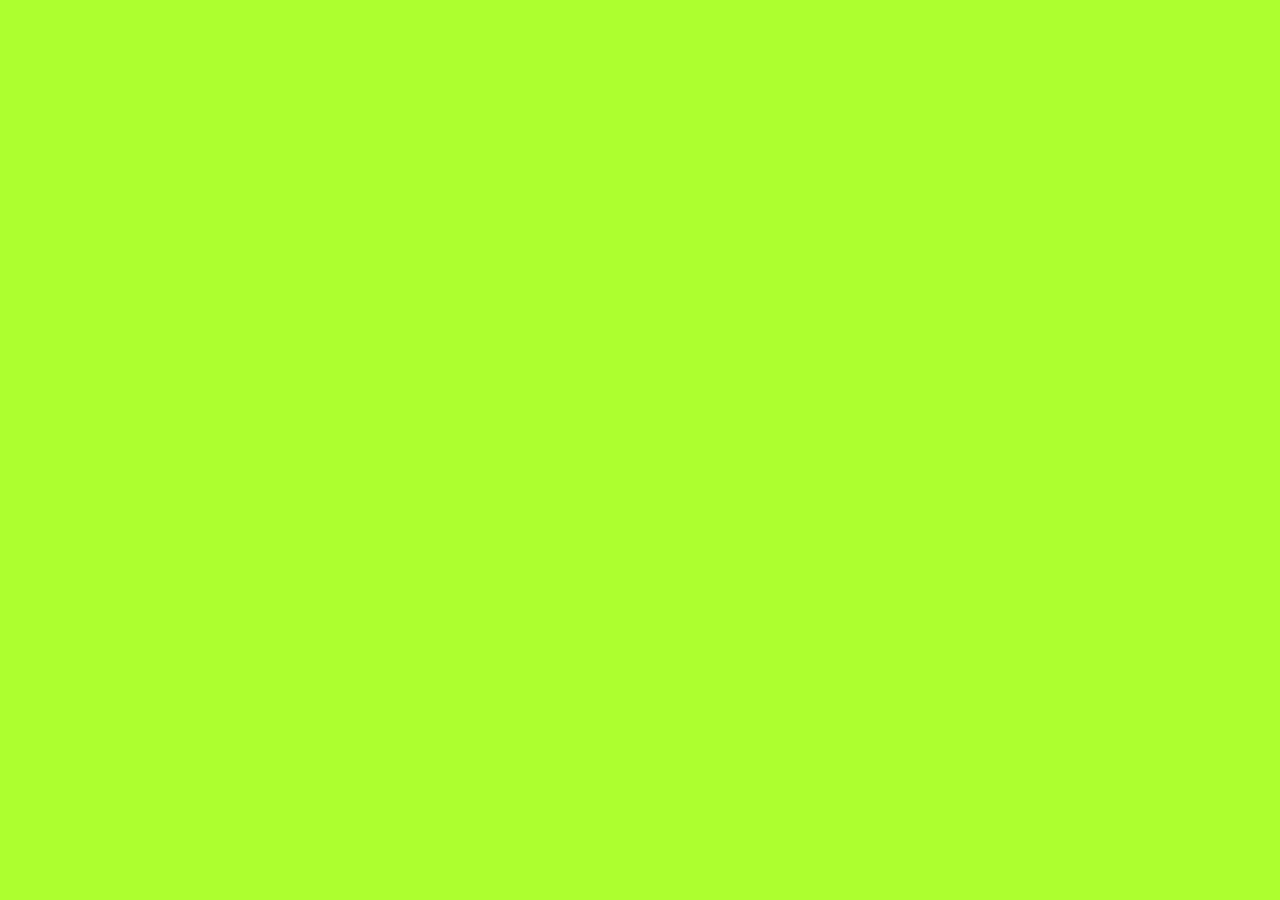
==== index.html @ 589edb20 "Update index.html" ====
<!DOCTYPE html>
<html lang="en">
<head>
    <meta charset="UTF-8">
    <meta name="viewport" content="width=device-width, initial-scale=1.0">
    <title>Wreck-It Ralph</title>
    <link rel="icon" href="./img/Ralph-icon.jpg">
    <link rel="stylesheet" href="./css/style.css">
</head>
<body>
    
    <!-- header -->
     <header>


     </header>

    <!-- main -->
     <main>


     </main>

    <!-- footer -->
     <footer>


     </footer>

</body>
</html>
---- css/style.css ----
body{
    background-color: greenyellow;
}
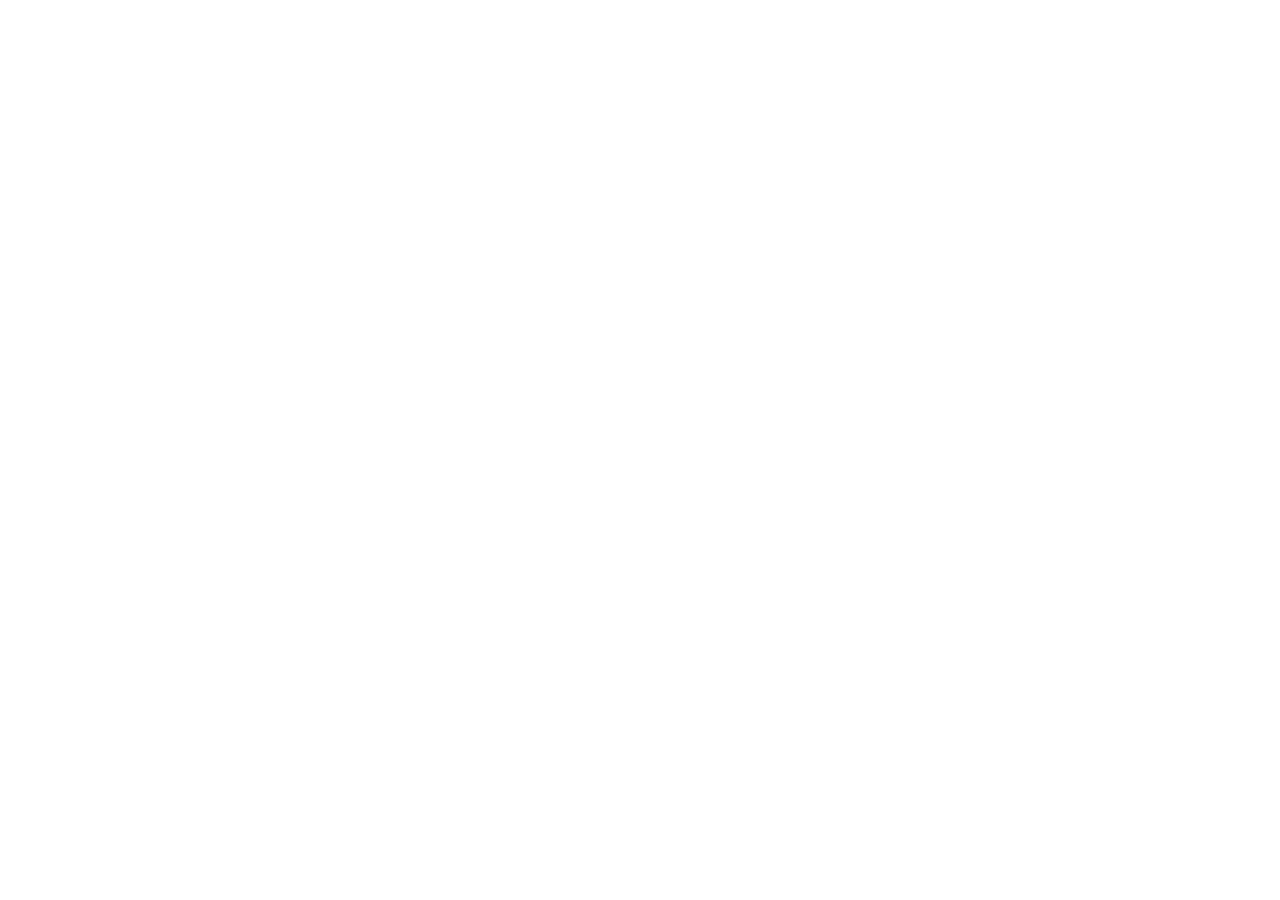
==== commit 88274103: "Update index.html" ====
--- a/index.html
+++ b/index.html
@@ -5,7 +5,7 @@
     <meta name="viewport" content="width=device-width, initial-scale=1.0">
     <title>Wreck-It Ralph</title>
     <link rel="icon" href="./img/Ralph-icon.jpg">
-    <link rel="stylesheet" href="./css/style.css">
+    <link rel="stylesheet" href="./css/style.css?v=2">
 </head>
 <body>
     
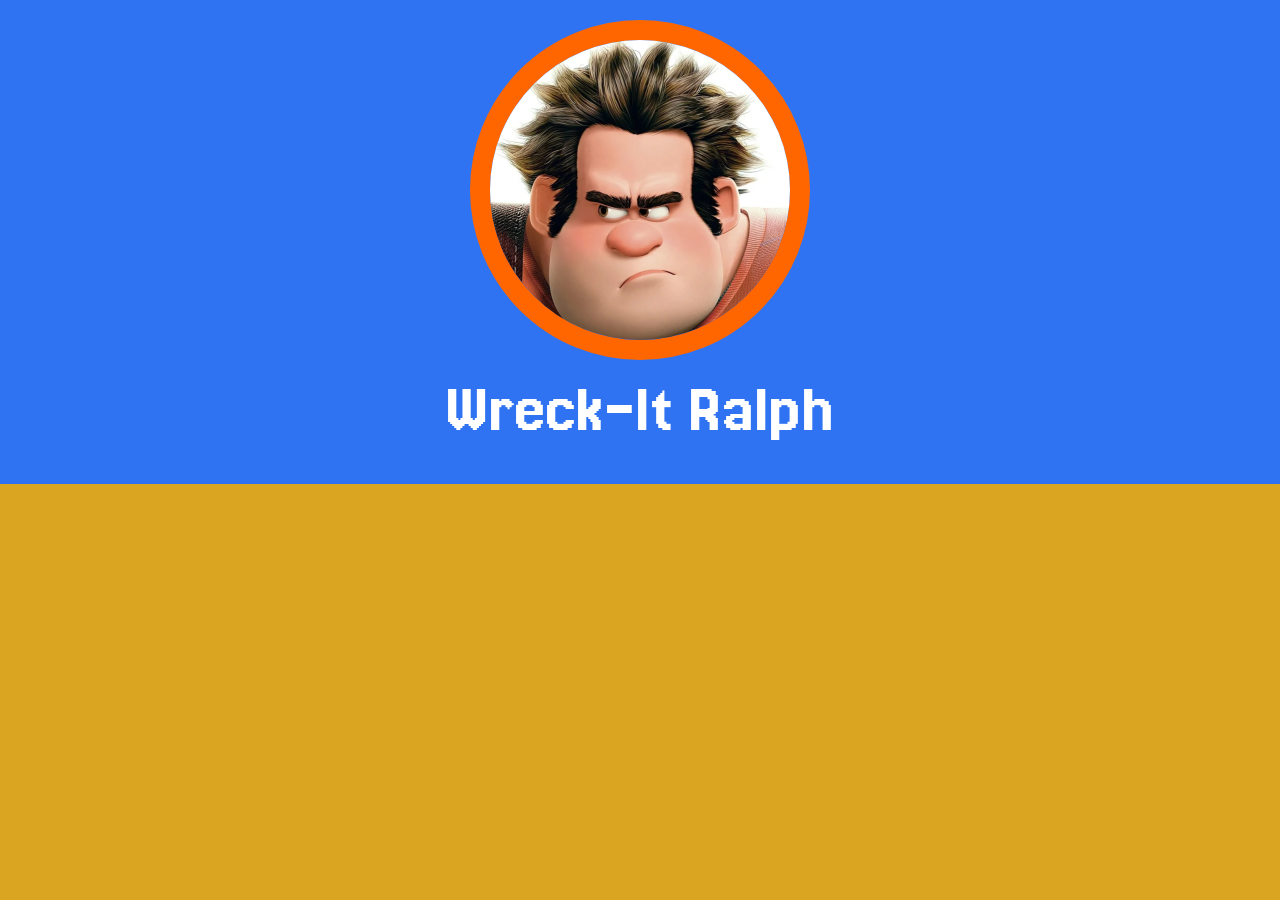
==== commit f77b09c8: "done the header" ====
--- a/index.html
+++ b/index.html
@@ -11,8 +11,8 @@
     
     <!-- header -->
      <header>
-
-
+        <img src="./img/ralph-pfp.webp" alt='Wreck-It Ralph&#39;s profile picture'>
+        <h1>Wreck-It Ralph</h1>
      </header>
 
     <!-- main -->
--- a/css/style.css
+++ b/css/style.css
@@ -0,0 +1,32 @@
+@import url('https://fonts.googleapis.com/css2?family=Jersey+20&display=swap');
+
+body{
+    background-color: goldenrod;
+}
+
+html,body{
+    margin: 0;
+    padding: 0;
+}
+
+header{
+    text-align: center;
+    background-color: rgb(47, 115, 242);
+    padding: 20px;
+}
+
+header img{
+    width: 300px;
+    height: 300px;
+    border: 20px solid rgb(255, 102, 0);
+    border-radius: 50%;
+}
+
+header h1{
+  font-family: "Jersey 20", sans-serif;
+  font-weight: 400;
+  font-style: normal;
+  font-size: 70px;
+  margin: 10px 0 20px 0;
+  color:white
+}
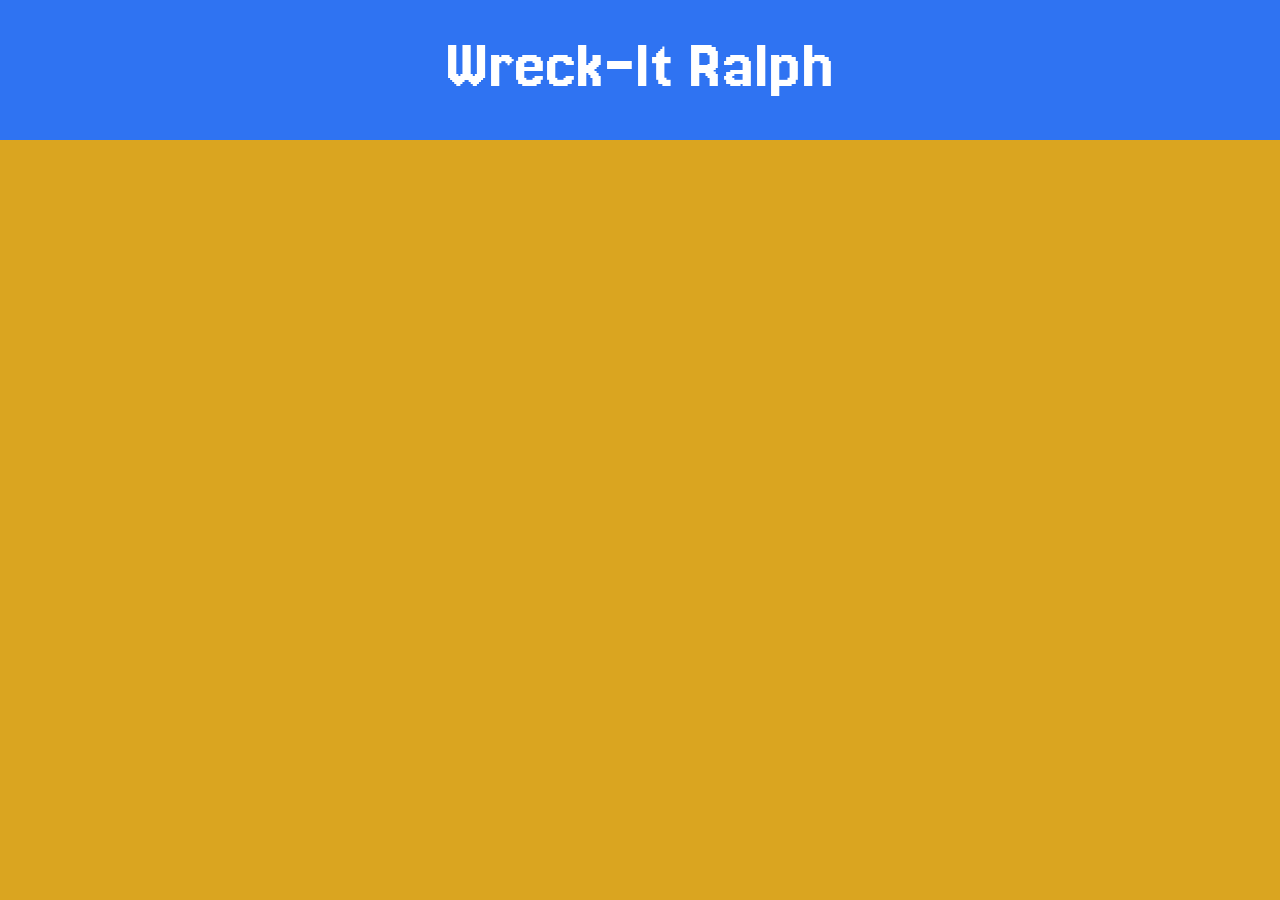
==== commit c0e3fcc2: "changed pfp from img to div in html" ====
--- a/index.html
+++ b/index.html
@@ -11,7 +11,7 @@
     
     <!-- header -->
      <header>
-        <img src="./img/ralph-pfp.webp" alt='Wreck-It Ralph&#39;s profile picture'>
+        <div class="pfp"></div>
         <h1>Wreck-It Ralph</h1>
      </header>
 
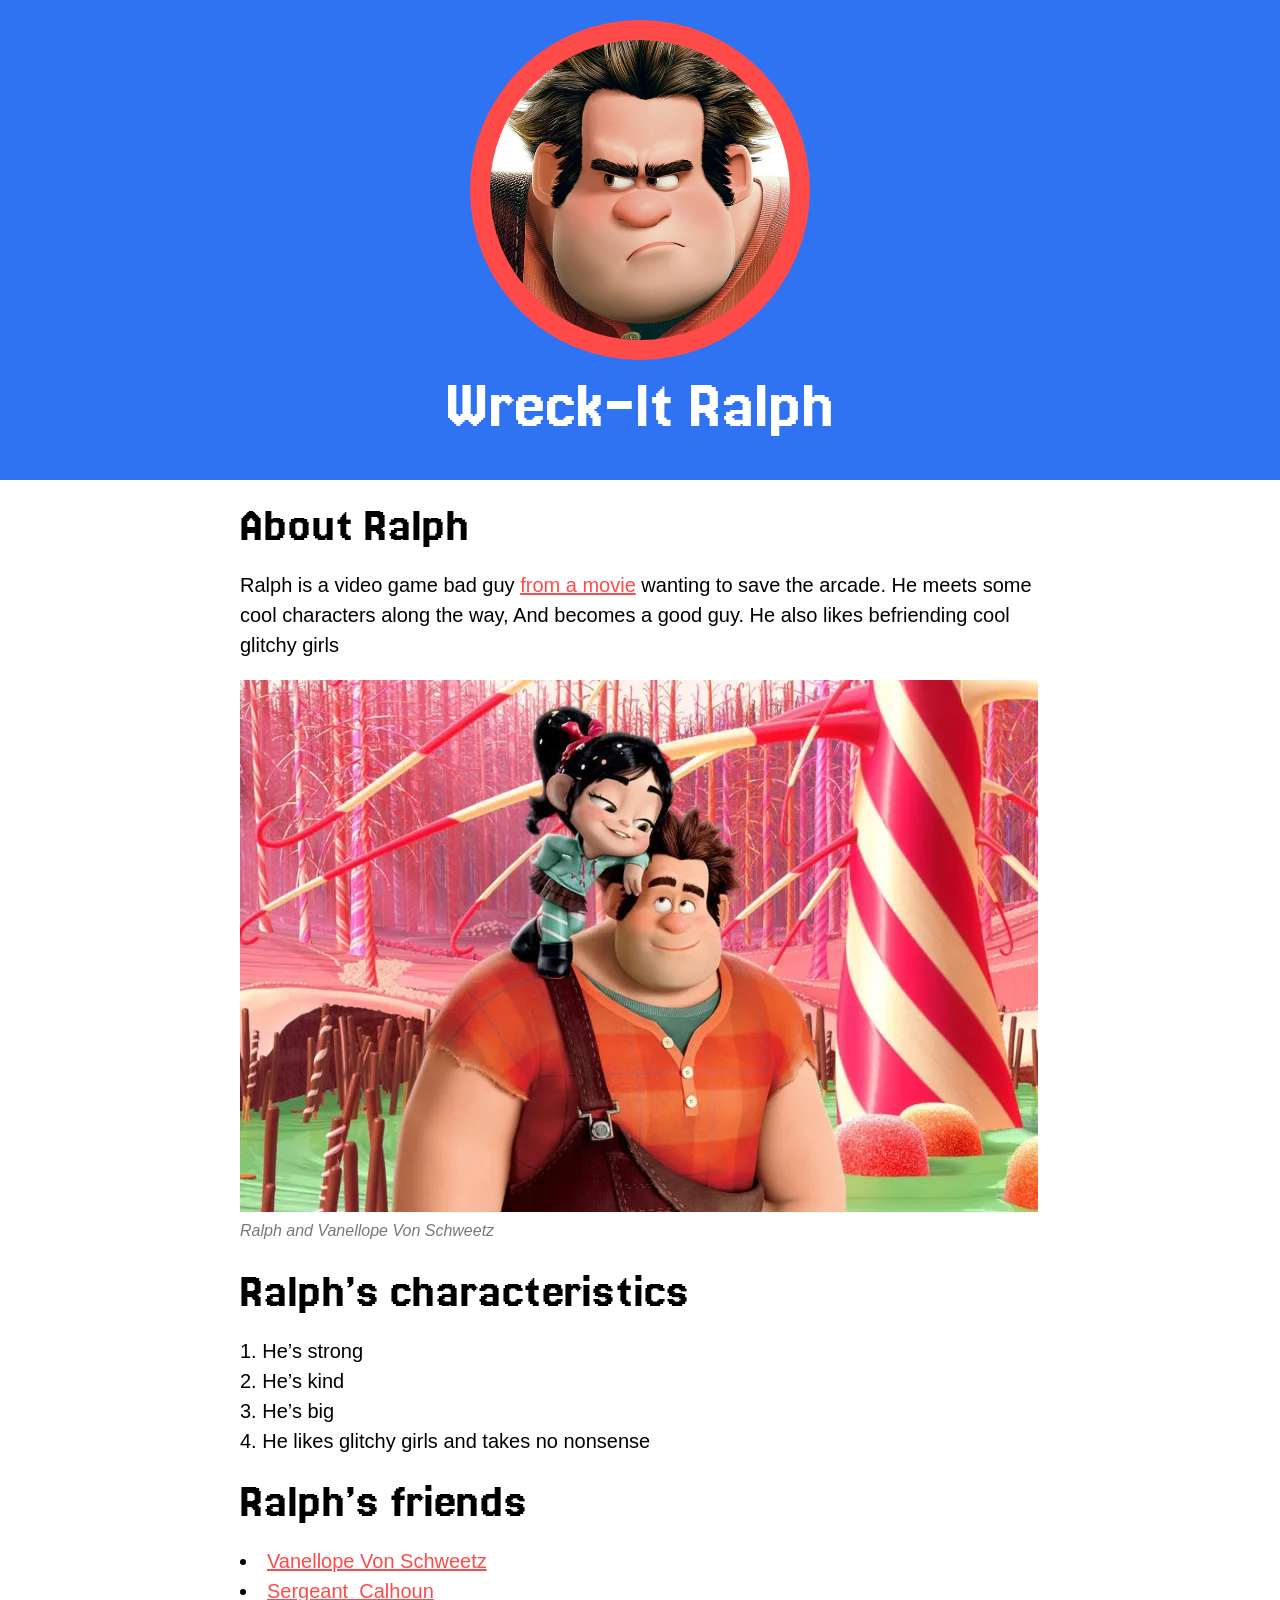
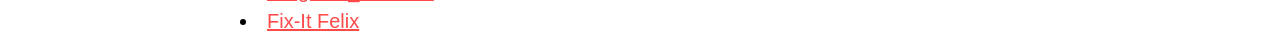
==== commit 87667db3: "Created the Main section" ====
--- a/index.html
+++ b/index.html
@@ -17,6 +17,26 @@
 
     <!-- main -->
      <main>
+        <h2>About Ralph</h2>
+        <p>Ralph is a video game bad guy <a href="https://www.imdb.com/title/tt1772341/" target="_blank"> from a movie</a> wanting to save the arcade. He meets some cool
+        characters along the way, And becomes a good guy. He also likes befriending cool glitchy girls</p>
+        <img src="./img/ralph-about.webp" alt="About Ralph">
+        <p class="caption">Ralph and Vanellope Von Schweetz</p>
+        <h2>Ralph&rsquo;s characteristics</h2>
+        <ol>
+            <li>He&rsquo;s strong</li>
+            <li>He&rsquo;s kind</li>
+            <li>He&rsquo;s big</li>
+            <li>He likes glitchy girls and takes no nonsense</li>
+        </ol>
+        <h2>Ralph&rsquo;s friends</h2>
+        <ul>
+            <li><a href="https://wreckitralph.fandom.com/wiki/Vanellope_von_Schweetz?v=1">Vanellope Von Schweetz</a></li>
+            <li><a href="https://wreckitralph.fandom.com/wiki/Sergeant_Calhoun"
+            target="_blank">Sergeant_Calhoun</a></li>
+            <li><a href="https://wreckitralph.fandom.com/wiki/Fix-It_Felix,_Jr._(character)"
+            >Fix-It Felix</a></li>
+        </ul>
 
 
      </main>
--- a/css/style.css
+++ b/css/style.css
@@ -1,12 +1,42 @@
 @import url('https://fonts.googleapis.com/css2?family=Jersey+20&display=swap');
 
 body{
-    background-color: goldenrod;
+    font-family: Arial, Helvetica, sans-serif;
+
 }
 
 html,body{
     margin: 0;
     padding: 0;
+}
+
+p, ul, ol{
+    font-size: 20px;
+    line-height: 30px;
+}
+
+ul, ol{
+    padding: 0;
+    list-style-position: inside;
+}
+
+a:hover{
+    color:rgb(74, 119, 255)
+}
+
+a:active{
+    color:rgb(164, 74, 255)
+}
+
+a, a:visited{
+    color: rgb(255, 74, 74)
+}
+
+p.caption{
+    font-size: 16px;
+    color: rgb(120, 120, 120);
+    font-style: oblique;
+    margin: 0;
 }
 
 header{
@@ -15,18 +45,40 @@
     padding: 20px;
 }
 
-header img{
+header .pfp{
     width: 300px;
     height: 300px;
-    border: 20px solid rgb(255, 102, 0);
+    border: 20px solid rgb(255, 74, 74);
     border-radius: 50%;
+    background-image: url('./../img/ralph-with-vanellope.webp');
+    background-repeat: no-repeat;
+    background-position: -170px -40px;
+    background-size: 210%;
+    margin: 0 auto;
 }
 
-header h1{
+h1{
   font-family: "Jersey 20", sans-serif;
   font-weight: 400;
   font-style: normal;
   font-size: 70px;
   margin: 10px 0 20px 0;
   color:white
+}
+
+h2{
+   font-family: "Jersey 20", sans-serif;
+  font-weight: 400;
+  font-style: normal;
+  font-size: 50px;
+  margin: 20px 0;
+}
+
+main{
+    width: 800px;
+    margin: 0 auto;
+}
+
+main img{
+    max-width: 100%;
 }
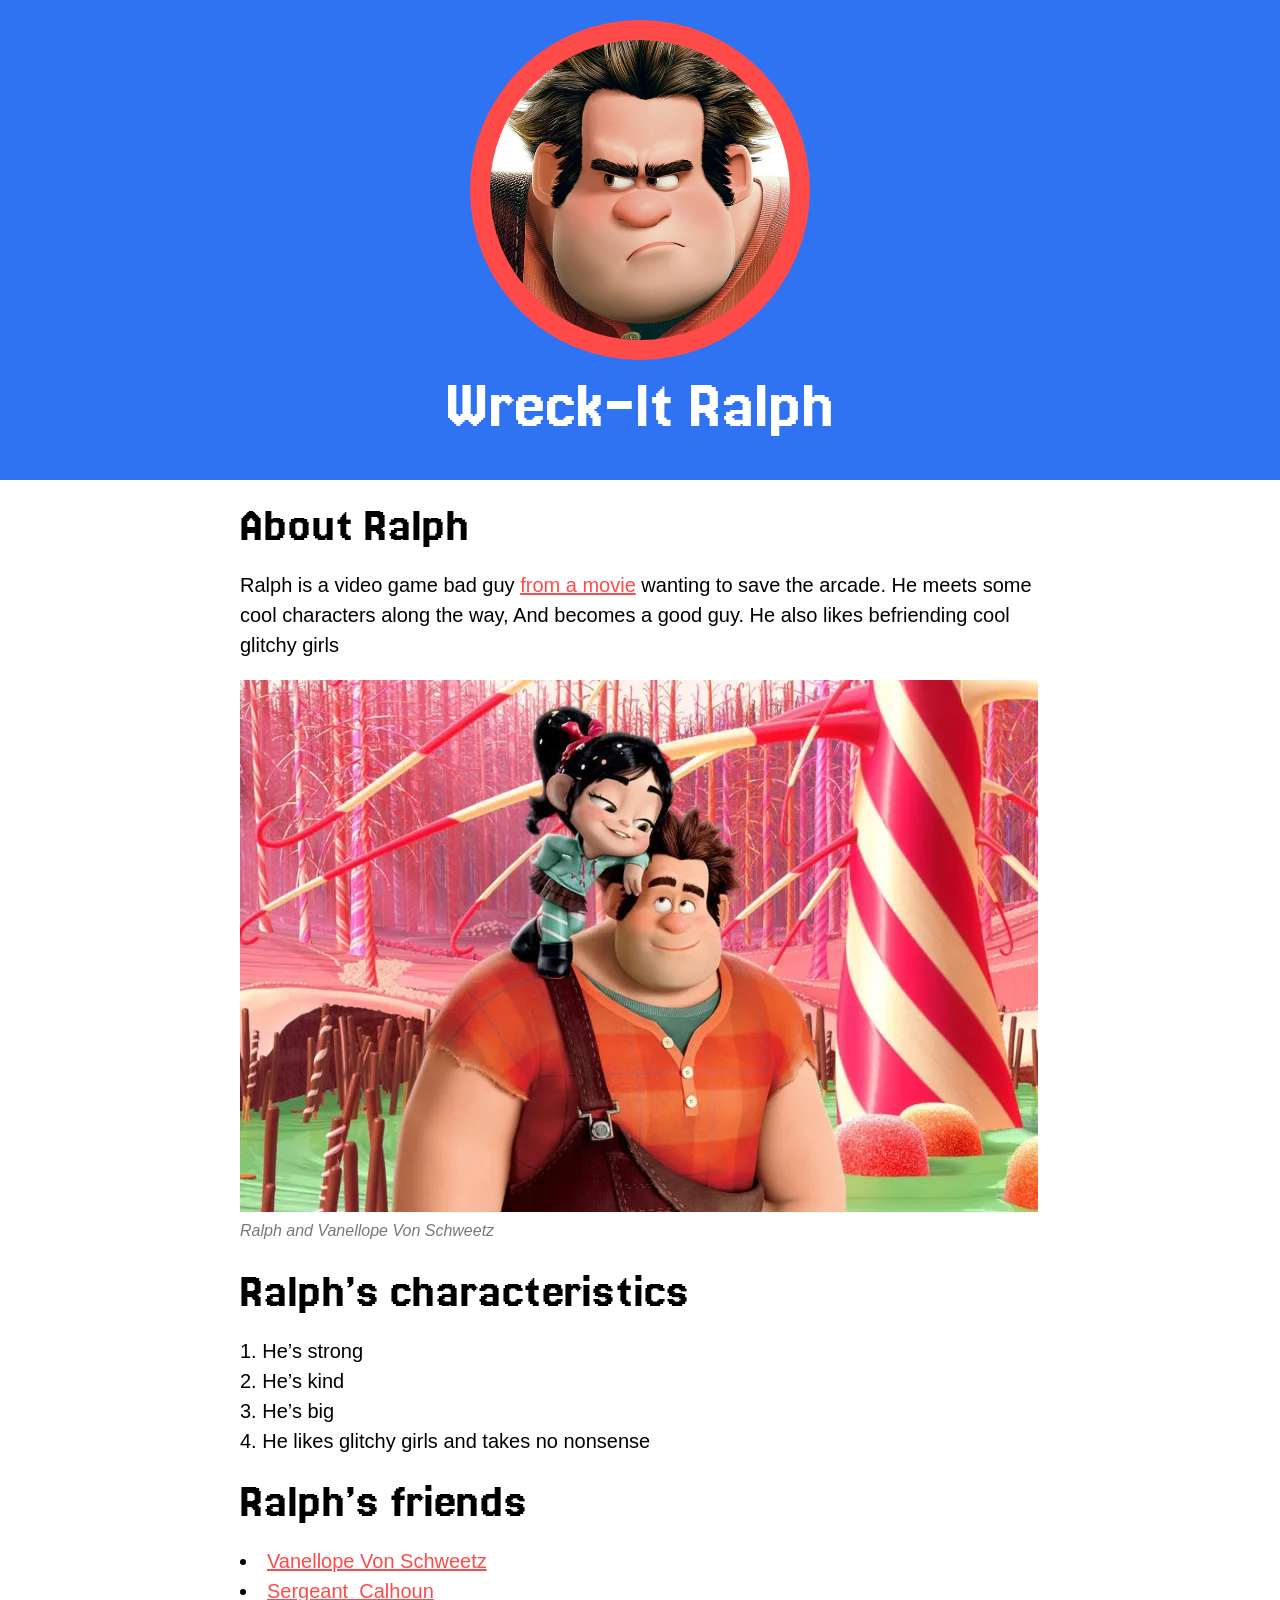
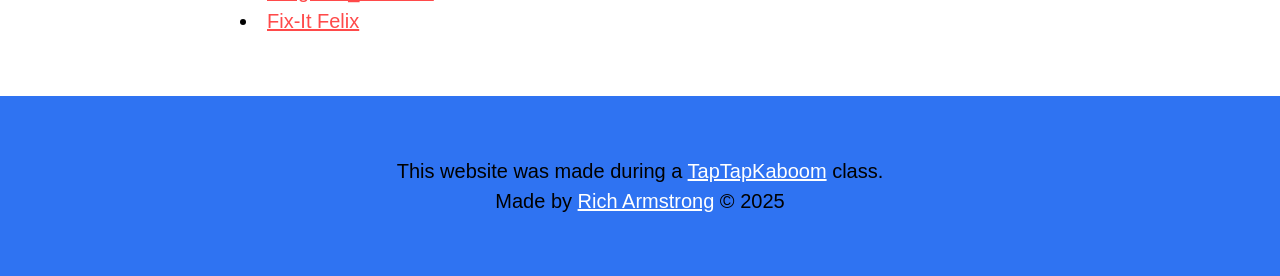
==== commit 413c042f: "Added footer element" ====
--- a/index.html
+++ b/index.html
@@ -8,7 +8,6 @@
     <link rel="stylesheet" href="./css/style.css?v=2">
 </head>
 <body>
-    
     <!-- header -->
      <header>
         <div class="pfp"></div>
@@ -37,14 +36,15 @@
             <li><a href="https://wreckitralph.fandom.com/wiki/Fix-It_Felix,_Jr._(character)"
             >Fix-It Felix</a></li>
         </ul>
-
-
      </main>
 
     <!-- footer -->
      <footer>
-
-
+        <div class="content">
+            <p>This website was made during a <a href="https://www.taptapkaboom.com"
+            target="_blank">TapTapKaboom</a> class.<br>Made by <a href="https://www.richarmstrong.net"
+            target="_blank">Rich Armstrong</a> &#169; 2025</p>
+        </div>
      </footer>
 
 </body>
--- a/css/style.css
+++ b/css/style.css
@@ -81,4 +81,26 @@
 
 main img{
     max-width: 100%;
-}+}
+
+footer{
+    background-color: rgb(47, 115, 242);
+    padding: 40px;
+    text-align: center;
+    margin-top: 60px;
+}
+
+footer.content{
+    width: 800px;
+    margin: 0 auto;
+}
+
+footer a, 
+footer a:visited{
+    color: white
+}
+
+footer a:hover{
+    color: rgb(255, 192, 74)
+}
+
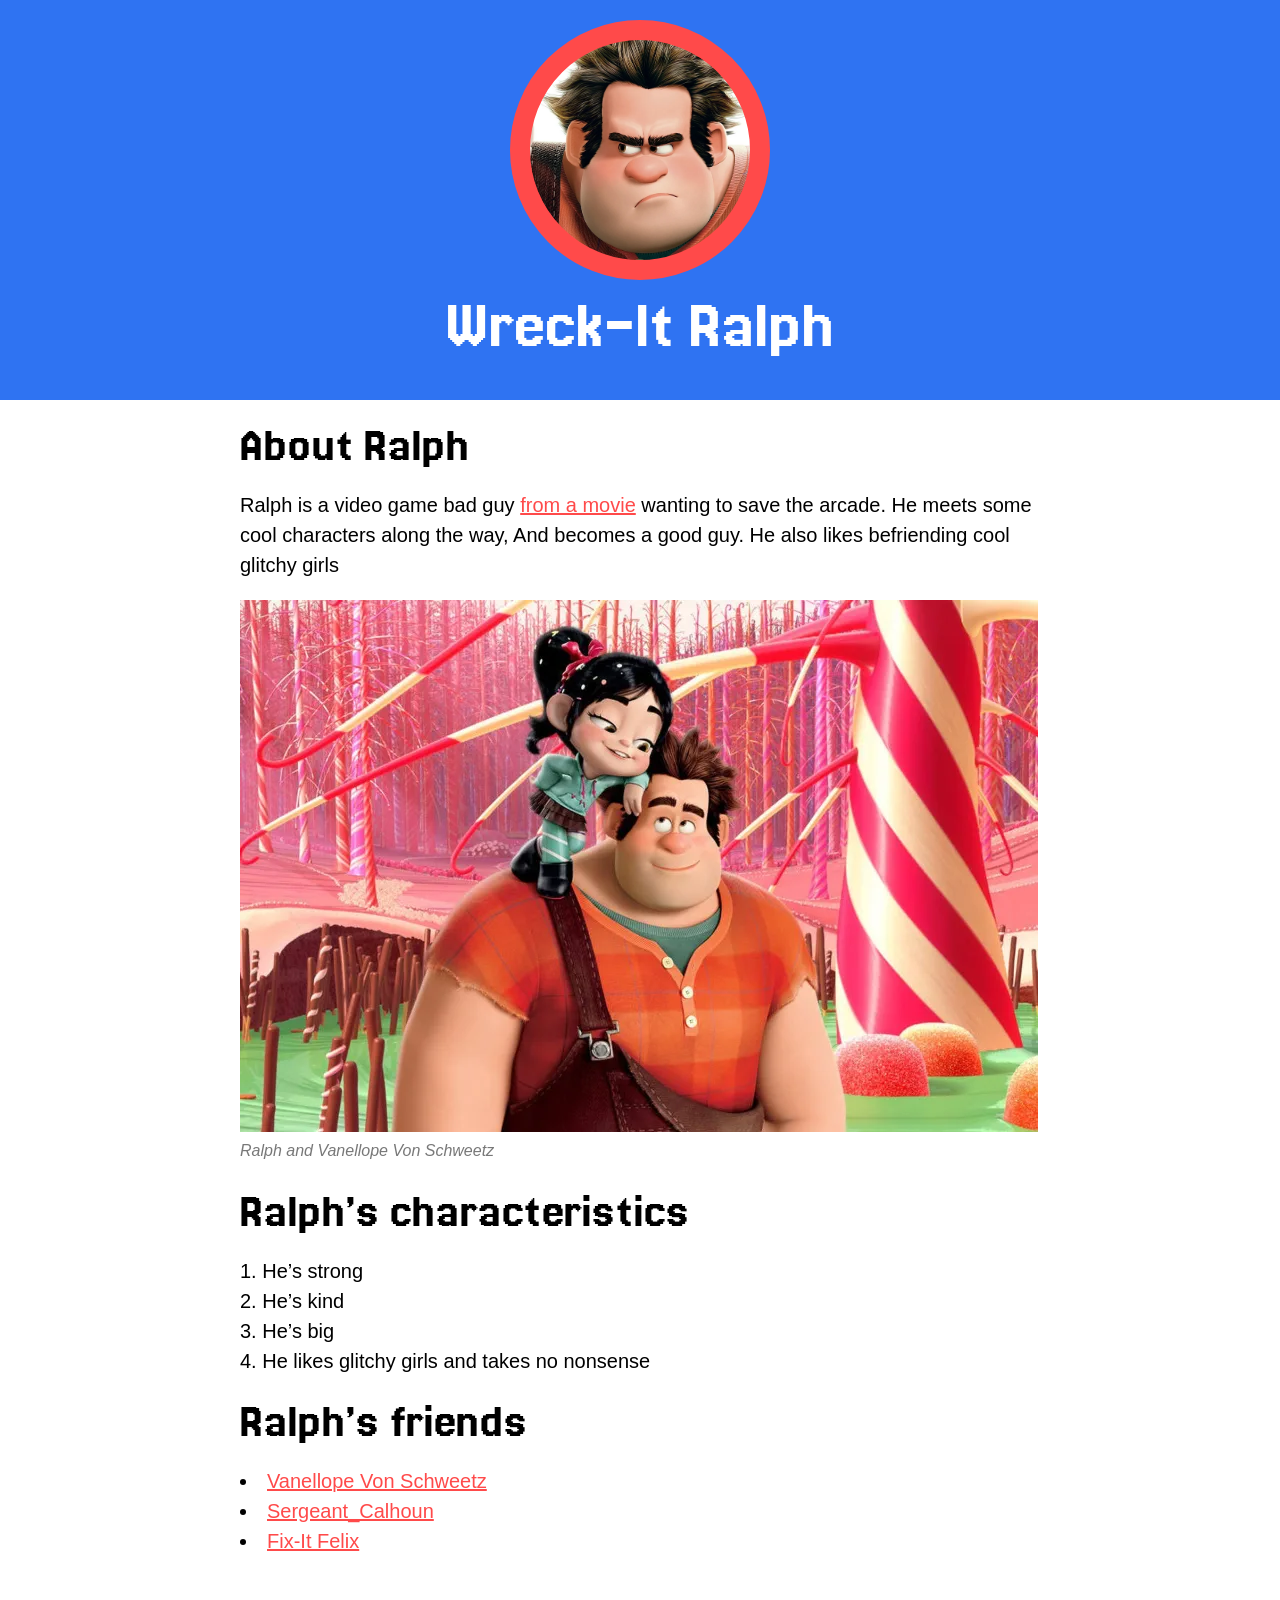
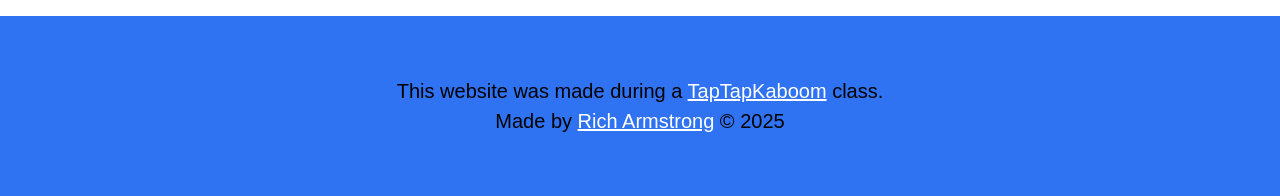
==== commit baf19245: "Add files via upload" ====
--- a/index.html
+++ b/index.html
@@ -2,7 +2,7 @@
 <html lang="en">
 <head>
     <meta charset="UTF-8">
-    <meta name="viewport" content="width=device-width, initial-scale=1.0">
+    <meta name="viewport" content="width=device-width,user-scaable=no, initial-scale=1.0">
     <title>Wreck-It Ralph</title>
     <link rel="icon" href="./img/Ralph-icon.jpg">
     <link rel="stylesheet" href="./css/style.css?v=2">
@@ -30,7 +30,7 @@
         </ol>
         <h2>Ralph&rsquo;s friends</h2>
         <ul>
-            <li><a href="https://wreckitralph.fandom.com/wiki/Vanellope_von_Schweetz?v=1">Vanellope Von Schweetz</a></li>
+            <li><a href="./Vanellope.html">Vanellope Von Schweetz</a></li>
             <li><a href="https://wreckitralph.fandom.com/wiki/Sergeant_Calhoun"
             target="_blank">Sergeant_Calhoun</a></li>
             <li><a href="https://wreckitralph.fandom.com/wiki/Fix-It_Felix,_Jr._(character)"
--- a/css/style.css
+++ b/css/style.css
@@ -46,15 +46,22 @@
 }
 
 header .pfp{
-    width: 300px;
-    height: 300px;
+    width: 220px;
+    height: 220px;
     border: 20px solid rgb(255, 74, 74);
     border-radius: 50%;
     background-image: url('./../img/ralph-with-vanellope.webp');
     background-repeat: no-repeat;
-    background-position: -170px -40px;
+    background-position: -120px -24px;
     background-size: 210%;
     margin: 0 auto;
+}
+
+header .pfp.vanellope{
+    background-image: url('./../img/Vanellope.jpeg');
+    background-position: 0% 0px;
+    background-size: 100%;
+    border: 20px solid rgb(2, 234, 255)
 }
 
 h1{
@@ -74,15 +81,26 @@
   margin: 20px 0;
 }
 
+@media (max-width: 600px) {
+    h1{
+    font-size: 50px;
+    }
+    h2{
+    font-size: 40px;
+    } 
+}
+
 main{
-    width: 800px;
+    max-width: 800px;
     margin: 0 auto;
+    padding: 0 20px;
 }
 
 main img{
     max-width: 100%;
 }
 
+/* footer */
 footer{
     background-color: rgb(47, 115, 242);
     padding: 40px;
@@ -91,7 +109,7 @@
 }
 
 footer.content{
-    width: 800px;
+    max-width: 800px;
     margin: 0 auto;
 }
 
@@ -104,3 +122,8 @@
     color: rgb(255, 192, 74)
 }
 
+@media (max-width: 600px) {
+    footer p{
+        font-size: 16px;;
+    }
+}
